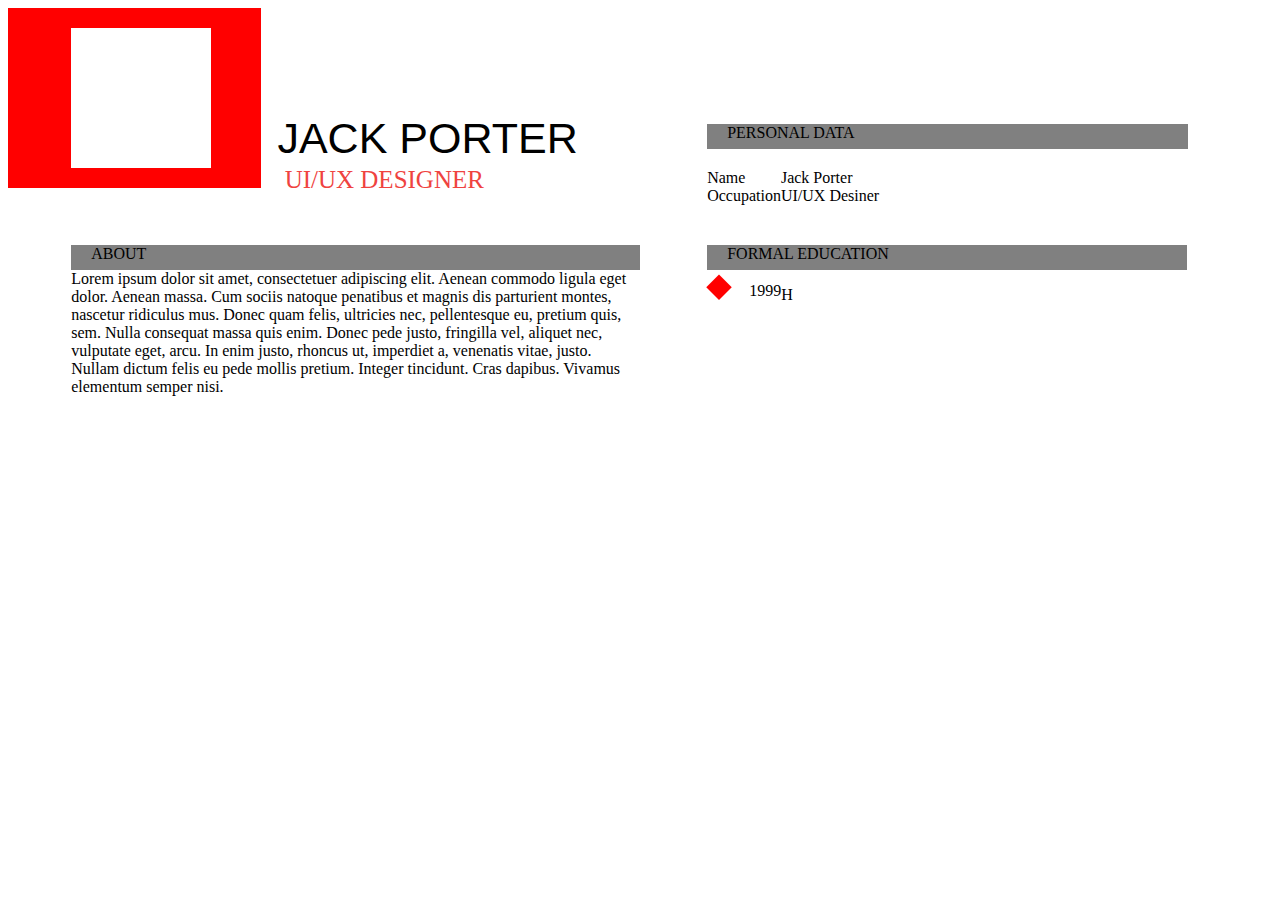
==== task.html @ 7eb99425 "divTable style" ====
<!DOCTYPE Html>
<head>
	<meta charset="utf-8">
	<link rel="stylesheet" type="text/css" href="taskStyle.css">
	<title>Jack Porter</title>
</head>
<body>
		<div class="main">
			<div class="squareRed">
				<div class="squareWhite"></div>
			</div>
			<div class="designer">
				<span class="name">JACK PORTER</span>
				<span class="designer">UI/UX DESIGNER</span>
			</div>
		</div>
		<div class="col col1 col_vert_align_tt">
			<div class="info personal_data">
				<div class="header">
					<span>PERSONAL DATA</span>
				</div>
				<div class="table">
					<div class="body">
						<div class="row">
							<div class="cell cell_key">
								<span>Name</span>
							</div>
							<div class="cell cell_descr">
								<span>Jack Porter</span>
							</div>														
						</div>
						<div class="row">
							<div class="cell cell_key">
								<span>Occupation</span>
							</div>
							<div class="cell cell_descr">
								<span>UI/UX Desiner</span>
							</div>
						</div>
					</div>
				</div>
			</div>
		</div>
		<div class="col col2">
			<div class="info about">
				<div class="header">
					<span>ABOUT</span>
				</div>
				<div class="body">
					<span>Lorem ipsum dolor sit amet, consectetuer adipiscing elit. Aenean commodo ligula eget dolor. Aenean massa. Cum sociis natoque penatibus et magnis dis parturient montes, nascetur ridiculus mus. Donec quam felis, ultricies nec, pellentesque eu, pretium quis, sem. Nulla consequat massa quis enim. 
					Donec pede justo, fringilla vel, aliquet nec, vulputate eget, arcu. In enim justo, rhoncus ut, imperdiet a, venenatis vitae, justo. Nullam dictum felis eu pede mollis pretium. Integer tincidunt. Cras dapibus. Vivamus elementum semper nisi. </span>
				</div>
			</div>
		</div>
		<div class="col col1 col_vert_align_t">
			<div class="info education">
				<div class="header">
					<span>FORMAL EDUCATION</span>
				</div>
				<div class="table">
					<div class="body">
						<div class="row">
							<div class="cell cell_rhombus">
								<div class="rhombus"></div>
							</div>
							<div class="cell cell_year">1999</div>
							<div class="cell cell_education">H</div>
						</div>
					</div> 
				</div>
			</div>
			
		</div>
</body>
---- taskStyle.css ----
.main{
	width: 50%;
	display: inline-block;
}
.squareRed{
	background-color: red;
	width: 40%;
	height: 180px;
	display: inline-block;
}
.squareWhite{
	background-color: white;
	height: 140px;
	width: 140px;
	margin-top: 20px;
	margin-left: 25%;
}

.designer{
	height: auto;
	width: 57%;
	color: grey;
	margin-left: 2%;
	display: inline-block;
}
span.name {
	font-size: 43px;
	font-family: "Arial Black",Arial;
	color: rgb(0, 0, 0);
	line-height: 1.2;
	text-align: left;
	display: block;
	width: 100%;
}
span.designer {
	font-size: 25px;
  	font-family: "MyriadPro";
  	color: rgb(239, 67, 63);
  	line-height: 1.2;
  	text-align: left;
  	width: 100%;
}
.col{
	margin-left: 5%;
	display: inline-block;
	margin-bottom: 40px;
}
.col1{
	width: 38%;
	margin-left: 5%;
	display: inline-block;
}
.col_vert_align_tt{
	vertical-align: text-top;
}
.col_vert_align_t{
	vertical-align: top;
}
.col2{
	width: 45%;
}
.body{
	width: 100%;
}
.info{

}
.cell{
	display: table-cell;
}

.info .header{
	height: 25px;
	background-color: gray;
}
.header span{
	margin: 20px;
	text-align: left;
}
.body{
	width: 100%;
}
.personal_data .body{
	width: 100%;
	margin-top: 20px;
}

.personal_data{
	margin-top: -50px;
}

.personal_data .table{
	width: 100%;
	display: table;
}
.personal_data .row{

	display: table-row;
}
.personal_data .cell_key{
	width: 40%;
	display: table-cell;
}
.personal_data .cell_descr{
	width: 60%;
	display: table-cell;
}

.about{

}
.about .body{

}

.education{

}
.education .table{
	display: table;
}
.education .row{
	width: 100%;
	display: table-row;
}
.education .cell_rhombus{
	margin: 18px;
	width: 20%;
}
.education .cell_year{
	width: 30%;
	float: left;
}
.education .cell_education{
	width: 50%;
}
.rhombus{
	width: 18px;
    height: 18px;
    margin: 12px 12px 0px;
    background: red;
/* Rotate */
    -webkit-transform: rotate(-45deg);
    -moz-transform: rotate(-45deg);
    -ms-transform: rotate(-45deg);
    -o-transform: rotate(-45deg);
    transform: rotate(-45deg);
/* Rotate Origin */
    -webkit-transform-origin: 0 100%;
    -moz-transform-origin: 0 100%;
    -ms-transform-origin: 0 100%;
    -o-transform-origin: 0 100%;
    transform-origin: 0 100%;
}
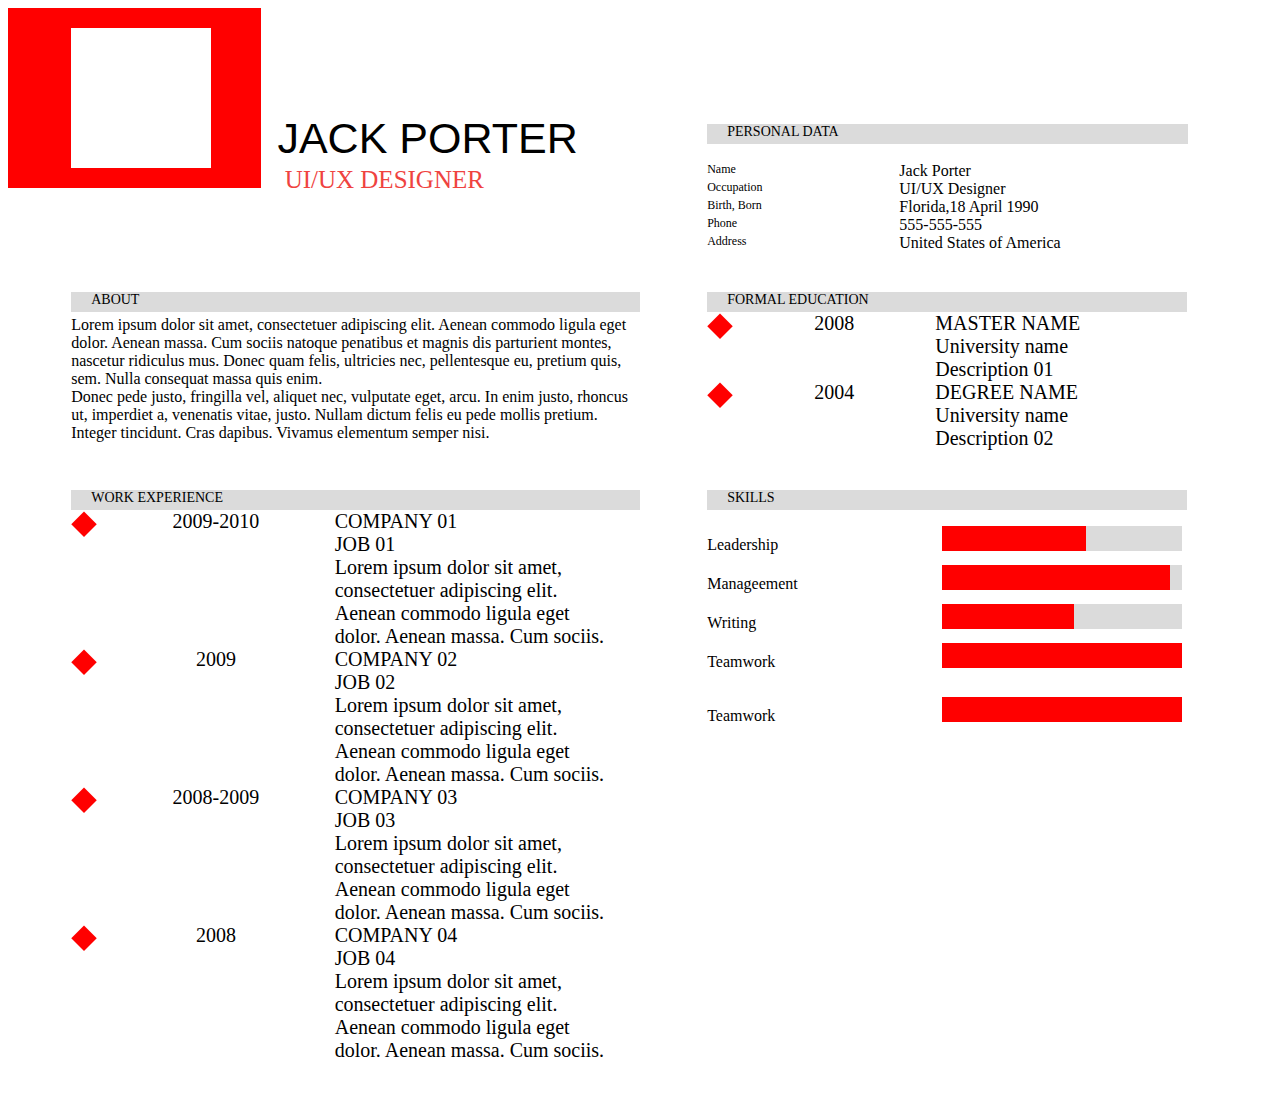
==== commit a99ba1ee: "rewrted" ====
--- a/task.html
+++ b/task.html
@@ -15,60 +15,187 @@
 			</div>
 		</div>
 		<div class="col col1 col_vert_align_tt">
-			<div class="info personal_data">
+			<div class="personal_data">
 				<div class="header">
 					<span>PERSONAL DATA</span>
 				</div>
-				<div class="table">
-					<div class="body">
-						<div class="row">
-							<div class="cell cell_key">
-								<span>Name</span>
-							</div>
-							<div class="cell cell_descr">
-								<span>Jack Porter</span>
-							</div>														
-						</div>
-						<div class="row">
-							<div class="cell cell_key">
-								<span>Occupation</span>
-							</div>
-							<div class="cell cell_descr">
-								<span>UI/UX Desiner</span>
-							</div>
-						</div>
-					</div>
-				</div>
-			</div>
-		</div>
+				<div class="personal_data_content">
+						<ul>
+							<li>Name</li>
+							<li>Jack Porter</li>
+						</ul>
+						<ul>
+							<li>Occupation</li>
+							<li>UI/UX Designer</li>
+						</ul>
+						<ul>
+							<li>Birth, Born</li>
+							<li>Florida,18 April 1990</li>
+						</ul>
+						<ul>
+							<li>Phone</li>
+							<li>555-555-555</li>
+						</ul>
+						<ul>
+							<li>Address</li>
+							<li>United States of America</li>
+						</ul>
+				</div>
+			</div>
+		</div>
+
 		<div class="col col2">
-			<div class="info about">
+			<div class="about">
 				<div class="header">
 					<span>ABOUT</span>
 				</div>
-				<div class="body">
-					<span>Lorem ipsum dolor sit amet, consectetuer adipiscing elit. Aenean commodo ligula eget dolor. Aenean massa. Cum sociis natoque penatibus et magnis dis parturient montes, nascetur ridiculus mus. Donec quam felis, ultricies nec, pellentesque eu, pretium quis, sem. Nulla consequat massa quis enim. 
-					Donec pede justo, fringilla vel, aliquet nec, vulputate eget, arcu. In enim justo, rhoncus ut, imperdiet a, venenatis vitae, justo. Nullam dictum felis eu pede mollis pretium. Integer tincidunt. Cras dapibus. Vivamus elementum semper nisi. </span>
-				</div>
-			</div>
-		</div>
+				<div class="about_content">
+					<p>Lorem ipsum dolor sit amet, consectetuer adipiscing elit. Aenean commodo ligula eget dolor. Aenean massa. Cum sociis natoque penatibus et magnis dis parturient montes, nascetur ridiculus mus. Donec quam felis, ultricies nec, pellentesque eu, pretium quis, sem. Nulla consequat massa quis enim. </p>
+					<p>Donec pede justo, fringilla vel, aliquet nec, vulputate eget, arcu. In enim justo, rhoncus ut, imperdiet a, venenatis vitae, justo. Nullam dictum felis eu pede mollis pretium. Integer tincidunt. Cras dapibus. Vivamus elementum semper nisi.</p>
+				</div>
+			</div>
+		</div>
+
 		<div class="col col1 col_vert_align_t">
-			<div class="info education">
+			<div class="education">
 				<div class="header">
 					<span>FORMAL EDUCATION</span>
 				</div>
-				<div class="table">
-					<div class="body">
-						<div class="row">
-							<div class="cell cell_rhombus">
-								<div class="rhombus"></div>
-							</div>
-							<div class="cell cell_year">1999</div>
-							<div class="cell cell_education">H</div>
-						</div>
-					</div> 
-				</div>
-			</div>
-			
+				<div class="education_content">
+					<ul>
+						<li>
+							<div class="square_block">
+								<div class="square"></div>
+							</div>
+							<span>2008</span>
+							<div class="educ">
+								<ul>
+									<li>MASTER NAME</li>
+									<li>University name</li>
+									<li>Description 01</li>
+								</ul>
+							</div>
+						</li>
+						<li>
+							<div class="square_block">
+								<div class="square"></div>
+							</div>
+							<span>2004</span>
+							<div class="educ">
+								<ul>
+									<li>DEGREE NAME</li>
+									<li>University name</li>
+									<li>Description 02</li>
+								</ul>
+							</div>
+						</li>
+					</ul>
+				</div>
+			</div>
+		</div>
+
+		<div class="col col2">
+			<div class="work">
+				<div class="header">
+					<span>WORK EXPERIENCE</span>
+				</div>
+				<div class="work_content">
+					<ul>
+						<li>
+							<div class="square_block">
+								<div class="square"></div>
+							</div>
+							<span>2009-2010</span>
+							<div class="w">
+								<ul>
+									<li>COMPANY 01</li>
+									<li>JOB 01</li>
+									<li><p>Lorem ipsum dolor sit amet, consectetuer adipiscing elit. Aenean commodo ligula eget dolor. Aenean massa. Cum sociis.</p></li>
+								</ul>
+							</div>
+						</li>
+						<li>
+							<div class="square_block">
+								<div class="square"></div>
+							</div>
+							<span>2009</span>
+							<div class="w">
+								<ul>
+									<li>COMPANY 02</li>
+									<li>JOB 02</li>
+									<li><p>Lorem ipsum dolor sit amet, consectetuer adipiscing elit. Aenean commodo ligula eget dolor. Aenean massa. Cum sociis.</p></li>
+								</ul>
+							</div>
+						</li>
+						<li>
+							<div class="square_block">
+								<div class="square"></div>
+							</div>
+							<span>2008-2009</span>
+							<div class="w">
+								<ul>
+									<li>COMPANY 03</li>
+									<li>JOB 03</li>
+									<li><p>Lorem ipsum dolor sit amet, consectetuer adipiscing elit. Aenean commodo ligula eget dolor. Aenean massa. Cum sociis.</p></li>
+								</ul>
+							</div>
+						</li>
+						<li>
+							<div class="square_block">
+								<div class="square"></div>
+							</div>
+							<span>2008</span>
+							<div class="w">
+								<ul>
+									<li>COMPANY 04</li>
+									<li>JOB 04</li>
+									<li><p>Lorem ipsum dolor sit amet, consectetuer adipiscing elit. Aenean commodo ligula eget dolor. Aenean massa. Cum sociis.</p></li>
+								</ul>
+							</div>
+						</li>
+					</ul>
+				</div>
+			</div>
+		</div>
+		<div class="col col1 col1 col_vert_align_t">
+			<div class="skills">
+				<div class="header">
+					<span>SKILLS</span>
+				</div>
+				<div class="skills_content">
+					<ul>
+						<li>
+							<span>Leadership</span>
+							<div class="skills_block_main">
+								<div class="index leadership"></div>
+							</div>
+						</li>
+						<li>
+							<span>Manageement</span>
+							<div class="skills_block_main">
+								<div class="index management"></div>
+							</div>
+						</li>
+						<li>
+							<span>Writing</span>
+							<div class="skills_block_main">
+								<div class="index writing"></div>
+							</div>
+						</li>
+						<li>
+							<span>Teamwork</span>
+							<div class="skills_block_main">
+								<div class="index teamwotk"></div>
+							</div>
+						</li>
+						<li>
+							<span>Teamwork</span>
+							<div class="skills_block_main">
+								<div class="index teamwotk"></div>
+							</div>
+						</li>
+					</ul>
+				</div>
+			</div>
 		</div>
 </body>--- a/taskStyle.css
+++ b/taskStyle.css
@@ -20,7 +20,7 @@
 .designer{
 	height: auto;
 	width: 57%;
-	color: grey;
+	color: gray;
 	margin-left: 2%;
 	display: inline-block;
 }
@@ -60,85 +60,101 @@
 .col2{
 	width: 45%;
 }
-.body{
-	width: 100%;
-}
-.info{
-
-}
+
 .cell{
 	display: table-cell;
 }
 
-.info .header{
-	height: 25px;
-	background-color: gray;
-}
+.header{
+	font-size: 14px;
+	height: 20px;
+	background-color: rgb(219, 219, 219);
+}
+
+
 .header span{
 	margin: 20px;
 	text-align: left;
 }
-.body{
-	width: 100%;
-}
-.personal_data .body{
-	width: 100%;
-	margin-top: 20px;
-}
 
 .personal_data{
 	margin-top: -50px;
 }
 
-.personal_data .table{
-	width: 100%;
-	display: table;
-}
-.personal_data .row{
-
-	display: table-row;
-}
-.personal_data .cell_key{
-	width: 40%;
-	display: table-cell;
-}
-.personal_data .cell_descr{
+.personal_data_content{	
+	margin-top: 18px;
+}
+
+.personal_data_content ul{	
+	padding: 0px;
+	margin: 0px;
+}
+
+.personal_data_content li{
+	display: inline;
+	list-style-type: none;
 	width: 60%;
-	display: table-cell;
+}
+.personal_data_content li:first-child{
+	width: 40%;
+	font-family: "Arial Black";
+	font-size: 12px;
+	float: left;
 }
 
 .about{
 
 }
-.about .body{
-
+
+.about_content{
+	margin-top: 4px;
+	font-family: Adelle;
+}
+
+.about_content p{
+	margin: 0px;
 }
 
 .education{
 
 }
-.education .table{
-	display: table;
-}
-.education .row{
-	width: 100%;
-	display: table-row;
-}
-.education .cell_rhombus{
-	margin: 18px;
-	width: 20%;
-}
-.education .cell_year{
-	width: 30%;
-	float: left;
-}
-.education .cell_education{
-	width: 50%;
-}
-.rhombus{
+
+.education_content{
+	font-size: 20px;
+}
+
+.education_content ul:first-child{
+	padding: 0px;
+	margin: 0px;
+	list-style-type: none;
+}
+
+/*.education_content li:first-of-type{
+	margin-top: 20px;
+}*/
+
+.education_content li span{
+	width: 40%;
+	text-align: center;
+	display: inline-block;
+	vertical-align: top;
+}
+
+.educ{
+	width: 50%;
+	display: inline-block;
+}
+
+.square_block{
+	display: inline-block;
+	vertical-align: top;
+	width: 26px;
+}
+
+.square{
 	width: 18px;
     height: 18px;
-    margin: 12px 12px 0px;
+    margin: 9px 0px 0px 13px;
     background: red;
 /* Rotate */
     -webkit-transform: rotate(-45deg);
@@ -153,3 +169,90 @@
     -o-transform-origin: 0 100%;
     transform-origin: 0 100%;
 }
+
+
+.work{
+
+}
+
+.work_content{
+	font-size: 20px;
+}
+
+.work_content ul:first-child{
+	padding: 0px;
+	margin: 0px;
+	list-style-type: none;
+}
+
+/*.education_content li:first-of-type{
+	margin-top: 20px;
+}*/
+
+.work_content li span{
+	width: 40%;
+	text-align: center;
+	display: inline-block;
+	vertical-align: top;
+}
+
+.w  li p {
+	margin: 0px;
+}
+
+.w{
+	width: 50%;
+	display: inline-block;
+}
+
+.sills{
+}
+
+.skills_content{
+	font-family: "Arial Black";
+}
+
+.skills_content ul{
+	list-style-type: none;
+	padding: 0px;
+}
+.skills_content li span{
+	width: 48%;
+	text-align: left;
+	display: inline-block;
+	vertical-align: text-bottom;
+}
+
+.skills_content li{
+	margin-top: 10px;
+}
+.skills_content li:nth-child(5n){
+	margin-top: 25px;
+}
+
+.skills_block_main{
+	display: inline-block;
+	width: 50%;
+	height: 25px;
+	background-color: rgb(219, 219, 219); 
+}
+
+.index{
+	height: 25px;
+	background-color: red;
+}
+
+.leadership{
+	width: 60%;
+}
+.management{
+	width: 95%;
+}
+.writing{
+	width: 55%;
+}
+.teamwork{
+	width: 100%;
+}
+
+
